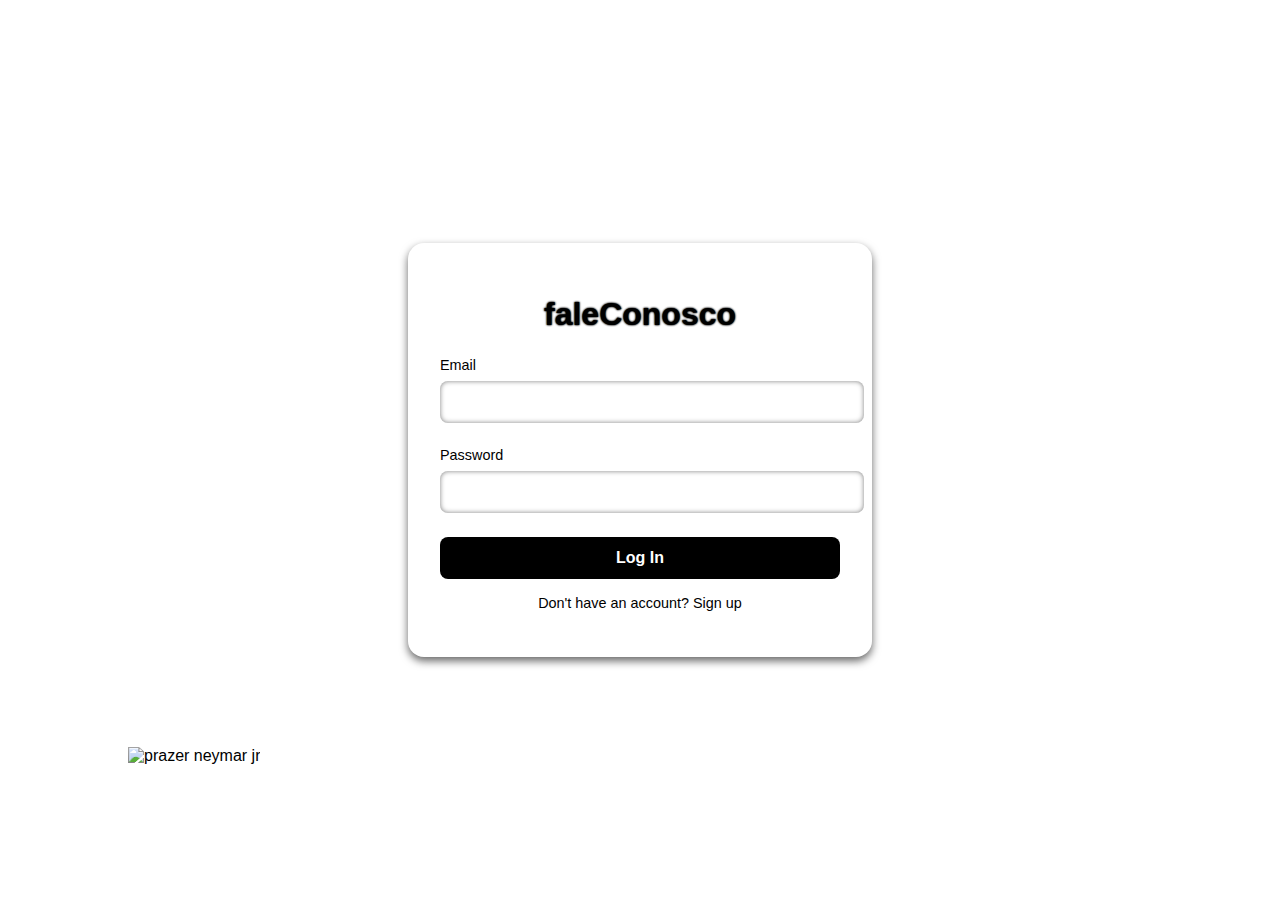
==== faleconosco.html @ 6b24f41f "Co-authored-by: PedroOliDev <PedroOliDev@users.noreply.github.com>" ====
<!DOCTYPE html>
<html lang="en">
<head>
    <meta charset="UTF-8">
    <meta name="viewport" content="width=device-width, initial-scale=1.0">
    <title>Login Page</title>
    <style>
        body {
            background-color: #ffffff;
            color: #000000;
            font-family: Arial, sans-serif;
            display: grid;
            place-items: center;
            min-height: 100vh;
            margin: 0;
        }

        .container {
            background: #ffffff;
            border-radius: 1rem;
            box-shadow: 0 4px 8px rgba(0, 0, 0, 0.6);
            padding: 2rem;
            width: 100%;
            max-width: 400px;
            color: #000000;
            text-align: center;
        }

        h1 {
            font-size: 2rem;
            font-weight: bold;
            margin-bottom: 1.5rem;
            text-shadow: 0 0 2px #000000, 0 0 2px #000000;
        }

        form {
            margin-top: 1rem;
        }

        .form-group {
            margin-bottom: 1.5rem;
            text-align: left;
        }

        .form-group label {
            display: block;
            font-size: 0.9rem;
            margin-bottom: 0.5rem;
        }

        .form-group input {
            width: 100%;
            padding: 0.75rem;
            font-size: 1rem;
            border: none;
            border-radius: 0.5rem;
            background: #ffffff;
            color: #000000;
            outline: none;
            box-shadow: inset 0 0 5px rgba(0, 0, 0, 0.5);
        }

        .form-group input:focus {
            border: 1px solid #000000;
            box-shadow: 0 0 10px #000000;
        }

        button {
            width: 100%;
            padding: 0.75rem;
            font-size: 1rem;
            font-weight: bold;
            color: #ffffff;
            background: #000000;
            border: none;
            border-radius: 0.5rem;
            cursor: pointer;
            transition: all 0.3s ease;
        }

        button:hover {
            background: #000000;
        }

        p {
            margin-top: 1rem;
            font-size: 0.9rem;
        }

        p a {
            color: #000000;
            text-decoration: none;
            transition: color 0.3s ease;
        }

        p a:hover {
            color: #000000;
            text-decoration: underline;
        }


        .logo {
            width: 50px;
            height: 50px;
            position: absolute;
            bottom: 685px;
            right: 1475px;
            border-radius: 5px;
        }
        
        .prazerney {
            position: absolute;
            left: 10%;
            bottom: 15%;
        }

    </style>
</head>
<body>
    <div class="container">
        <h1>faleConosco</h1>
        <form>
            <div class="form-group">
                <label for="email">Email</label>
                <input type="email" id="email" name="email" required>
            </div>
            <div class="form-group">
                <label for="password">Password</label>
                <input type="password" id="password" name="password" required>
            </div>
            <button type="submit">Log In</button>
        </form>
        <p>
            Don't have an account? <a href="#">Sign up</a>
        </p>
    </div>
    <img class="prazerney" src="prazerneymar.png" alt="prazer neymar jr">
    <img class="logo" src="[data-uri]" alt="logo">
</body>
</html>
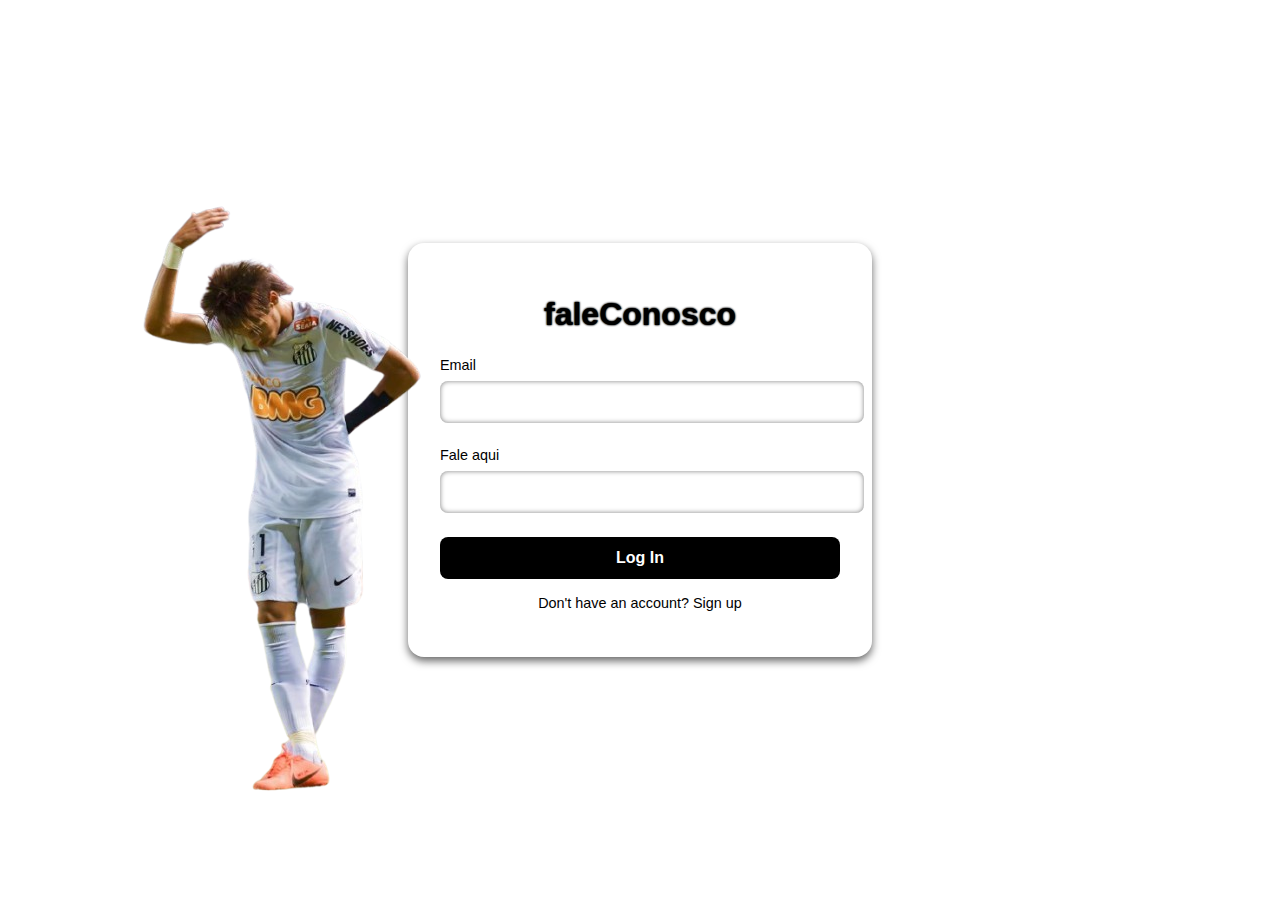
==== commit 1e3c9795: "Co-authored-by: PedroOliDev <PedroOliDev@users.noreply.github.com>" ====
--- a/faleconosco.html
+++ b/faleconosco.html
@@ -24,6 +24,7 @@
             max-width: 400px;
             color: #000000;
             text-align: center;
+            border-right: 10px;
         }
 
         h1 {
@@ -103,15 +104,15 @@
             width: 50px;
             height: 50px;
             position: absolute;
-            bottom: 685px;
-            right: 1475px;
+            bottom: 655px;
+            right: 1435px;
             border-radius: 5px;
         }
         
         .prazerney {
             position: absolute;
-            left: 10%;
-            bottom: 15%;
+            left: 7%;
+            bottom: 10%;
         }
 
     </style>
@@ -125,8 +126,8 @@
                 <input type="email" id="email" name="email" required>
             </div>
             <div class="form-group">
-                <label for="password">Password</label>
-                <input type="password" id="password" name="password" required>
+                <label for="escreva">Fale aqui</label>
+                <input type="escreva" id="escreva" name="escreva" required>
             </div>
             <button type="submit">Log In</button>
         </form>
@@ -134,7 +135,7 @@
             Don't have an account? <a href="#">Sign up</a>
         </p>
     </div>
-    <img class="prazerney" src="prazerneymar.png" alt="prazer neymar jr">
+    <img class="prazerney" src="imagens/prazerney.png" alt="prazer neymar jr">
     <img class="logo" src="[data-uri]" alt="logo">
 </body>
 </html>
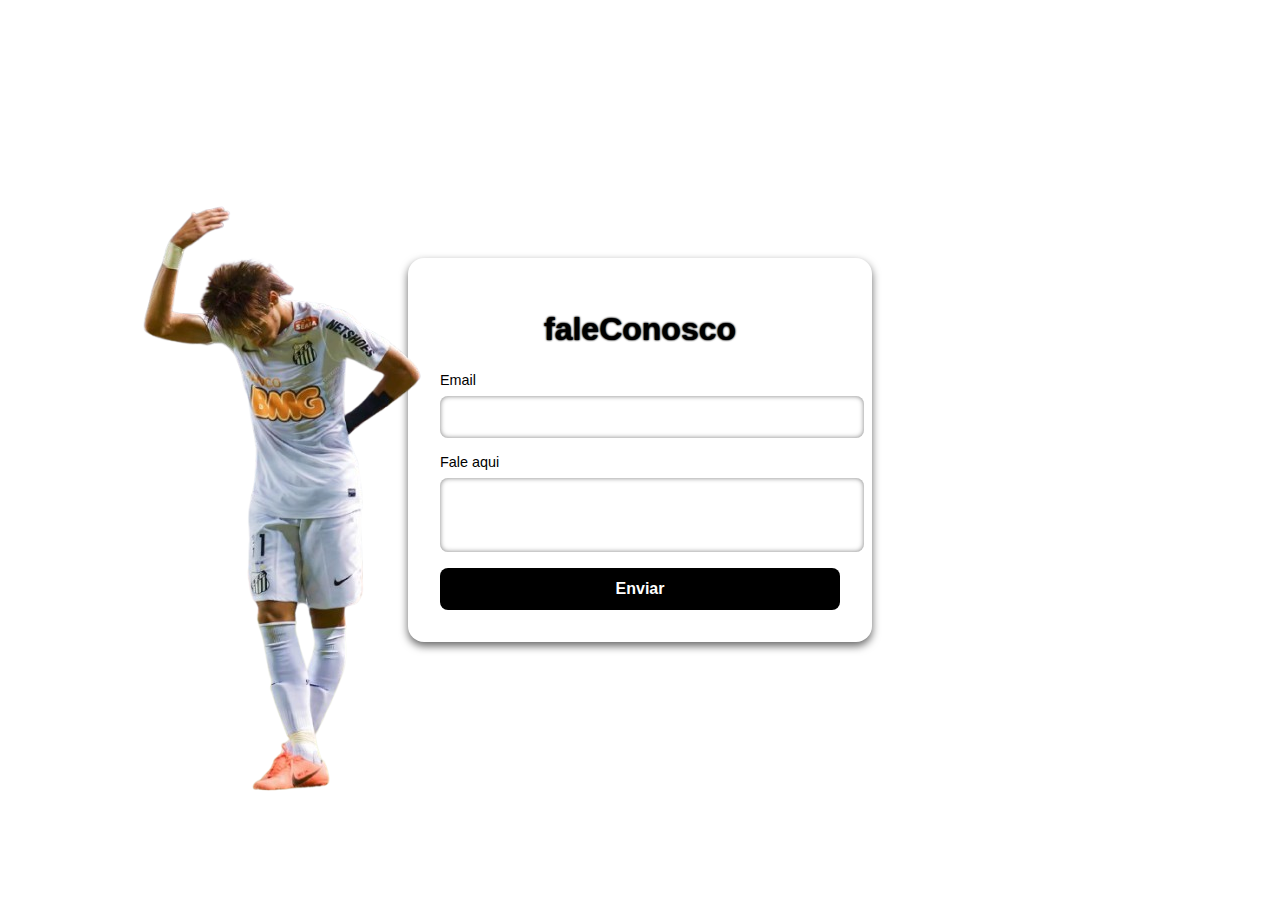
==== commit 943a21da: "Co-authored-by: PedroOliDev <PedroOliDev@users.noreply.github.com>" ====
--- a/faleconosco.html
+++ b/faleconosco.html
@@ -39,7 +39,7 @@
         }
 
         .form-group {
-            margin-bottom: 1.5rem;
+            margin-bottom: 1rem;
             text-align: left;
         }
 
@@ -115,6 +115,11 @@
             bottom: 10%;
         }
 
+        .escreva {
+            height: 50px;
+            text-align: start;
+        }
+
     </style>
 </head>
 <body>
@@ -127,13 +132,10 @@
             </div>
             <div class="form-group">
                 <label for="escreva">Fale aqui</label>
-                <input type="escreva" id="escreva" name="escreva" required>
+                <input class="escreva" type="escreva" id="escreva" name="escreva" required>
             </div>
-            <button type="submit">Log In</button>
+            <button type="submit">Enviar</button>
         </form>
-        <p>
-            Don't have an account? <a href="#">Sign up</a>
-        </p>
     </div>
     <img class="prazerney" src="imagens/prazerney.png" alt="prazer neymar jr">
     <img class="logo" src="[data-uri]" alt="logo">
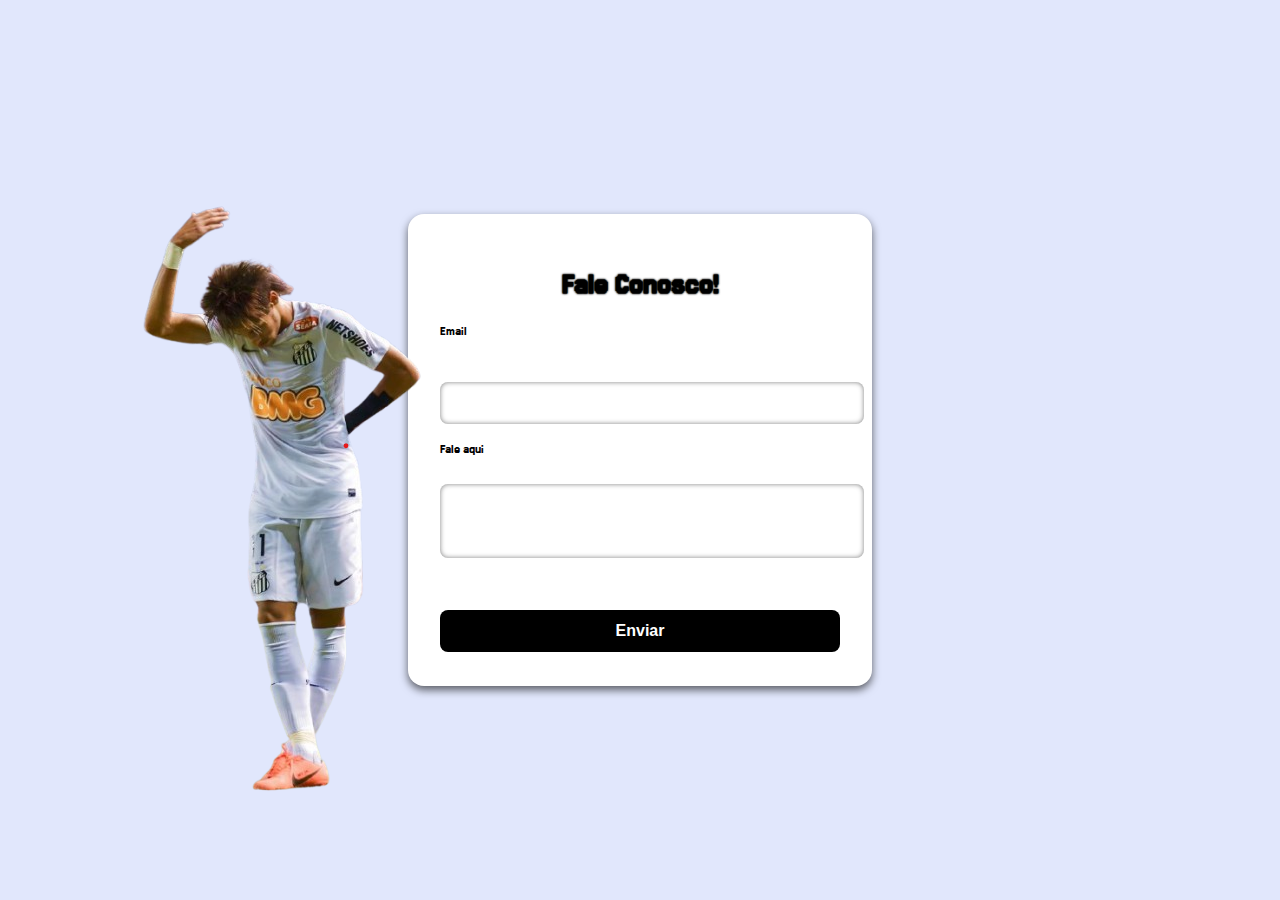
==== commit 619bf7d7: "-incremento da barra de menu" ====
--- a/faleconosco.html
+++ b/faleconosco.html
@@ -1,14 +1,19 @@
 <!DOCTYPE html>
 <html lang="en">
 <head>
+    <link rel="preconnect" href="https://fonts.googleapis.com">
+    <link rel="preconnect" href="https://fonts.gstatic.com" crossorigin>
+    <link href="https://fonts.googleapis.com/css2?family=Jersey+15&display=swap" rel="stylesheet">
     <meta charset="UTF-8">
     <meta name="viewport" content="width=device-width, initial-scale=1.0">
     <title>Login Page</title>
     <style>
         body {
-            background-color: #ffffff;
+            background-color: #E1E7FC;
             color: #000000;
-            font-family: Arial, sans-serif;
+            font-family: "Jersey 15";
+            font-weight: 200;
+            font-size: 80px;
             display: grid;
             place-items: center;
             min-height: 100vh;
@@ -124,7 +129,7 @@
 </head>
 <body>
     <div class="container">
-        <h1>faleConosco</h1>
+        <h1>Fale Conosco!</h1>
         <form>
             <div class="form-group">
                 <label for="email">Email</label>
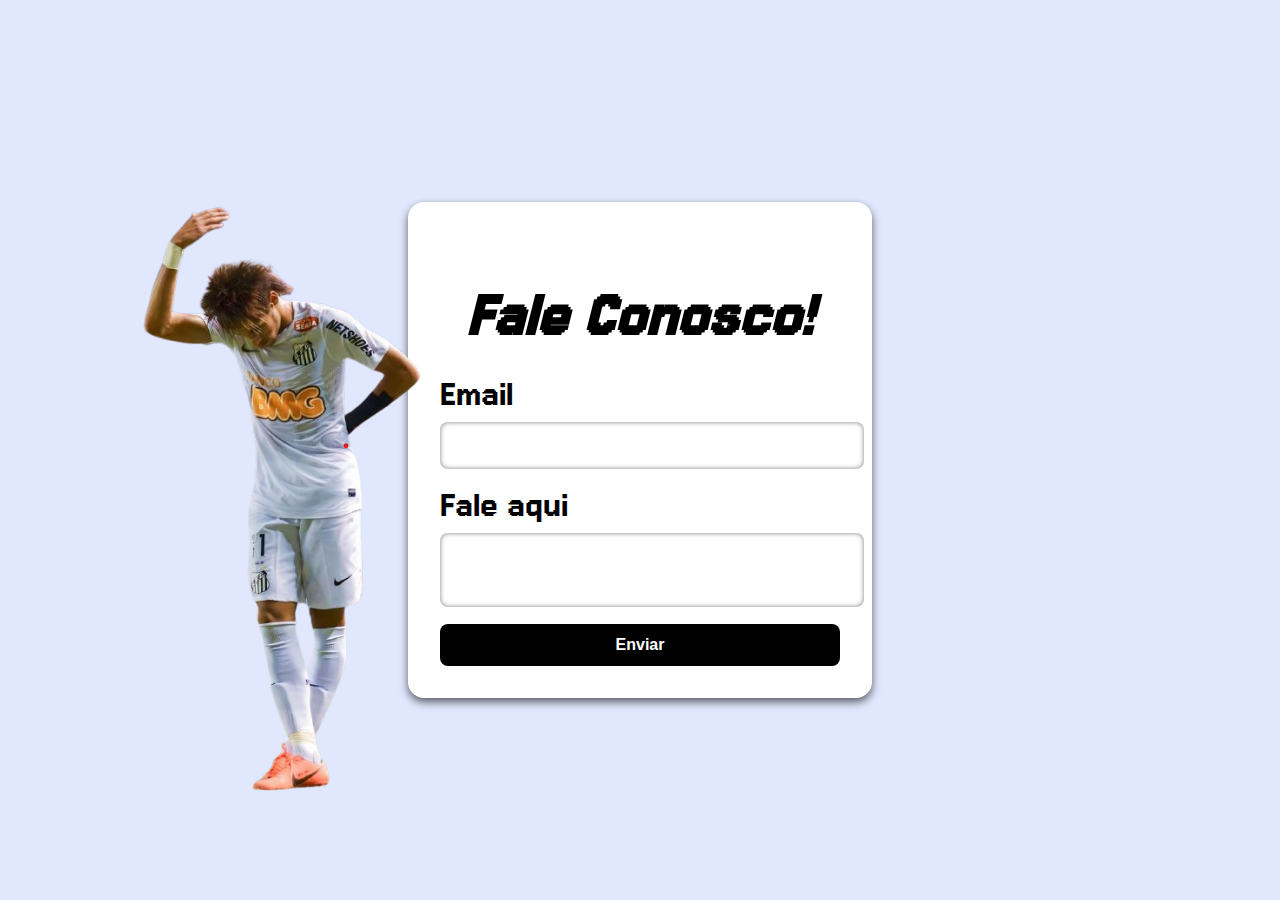
==== commit 4e511692: "Correções - Mais detalhes na descrição do commit?" ====
--- a/faleconosco.html
+++ b/faleconosco.html
@@ -13,7 +13,7 @@
             color: #000000;
             font-family: "Jersey 15";
             font-weight: 200;
-            font-size: 80px;
+            font-size: 35px;
             display: grid;
             place-items: center;
             min-height: 100vh;
@@ -33,10 +33,9 @@
         }
 
         h1 {
-            font-size: 2rem;
+            font-style: italic;
             font-weight: bold;
             margin-bottom: 1.5rem;
-            text-shadow: 0 0 2px #000000, 0 0 2px #000000;
         }
 
         form {
@@ -50,14 +49,14 @@
 
         .form-group label {
             display: block;
-            font-size: 0.9rem;
+            font-size: 40px;
             margin-bottom: 0.5rem;
         }
 
         .form-group input {
             width: 100%;
             padding: 0.75rem;
-            font-size: 1rem;
+            font-size: 20px;
             border: none;
             border-radius: 0.5rem;
             background: #ffffff;
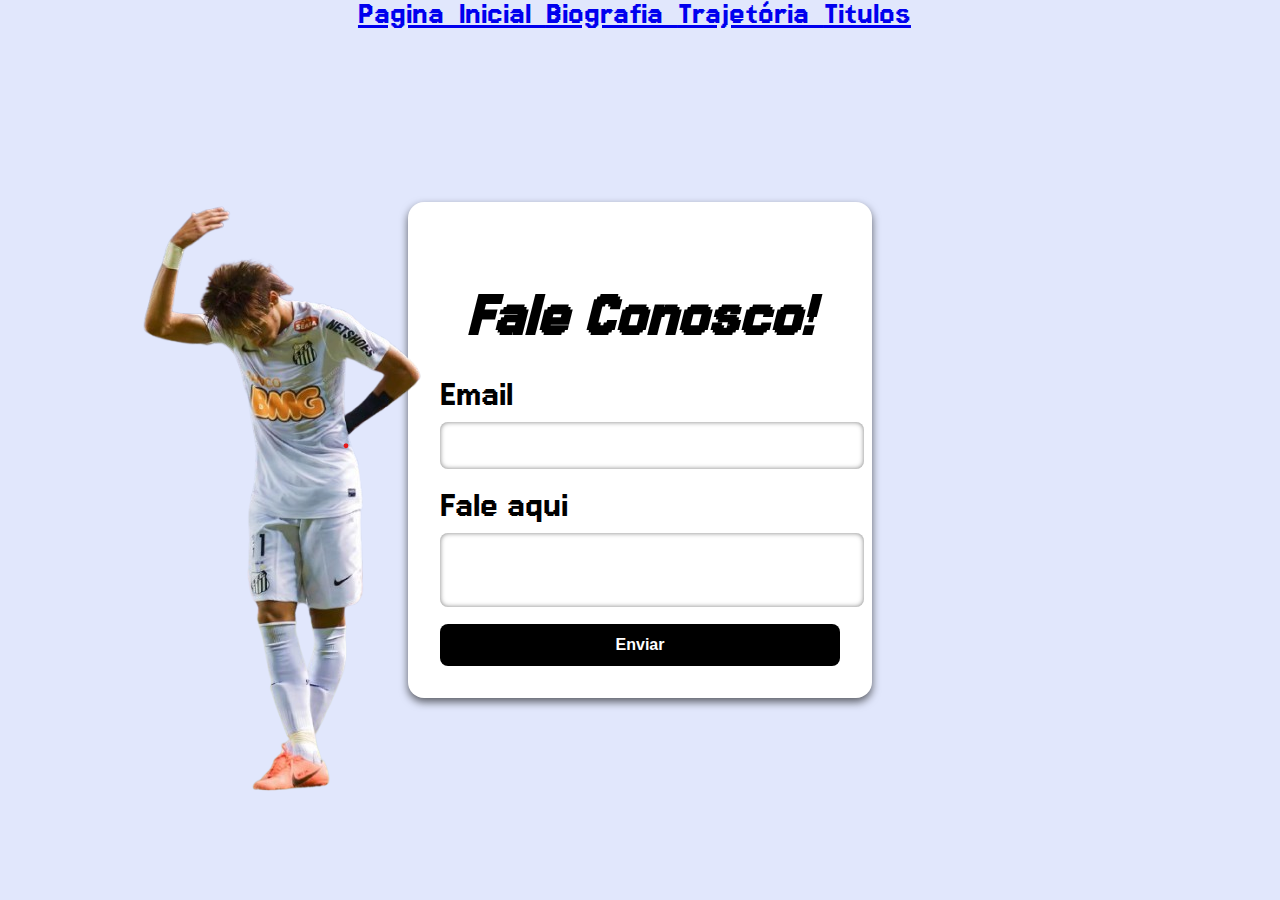
==== commit 9681f597: "-Correçoes - patch beta 0.5" ====
--- a/faleconosco.html
+++ b/faleconosco.html
@@ -124,9 +124,30 @@
             text-align: start;
         }
 
+        .header {
+            word-spacing: 7px;
+            color: white;
+            font-family: "Jersey 15";
+            font-weight: 200;
+            font-size: 35px;
+            text-decoration: none;
+            text-align: center;
+            position: absolute;
+            left: -10px;
+            width: 100.7%;
+            height: 120px;
+            top: -0.5%;
+        }
+
     </style>
 </head>
 <body>
+    <div class="header">
+        <a href="index.html"> Pagina Inicial </a>
+        <a href="biografia.html"> Biografia </a>
+        <a href="trajetoria.html"> Trajetória </a>
+        <a href="titulos.html"> Titulos </a>
+    </div>
     <div class="container">
         <h1>Fale Conosco!</h1>
         <form>
